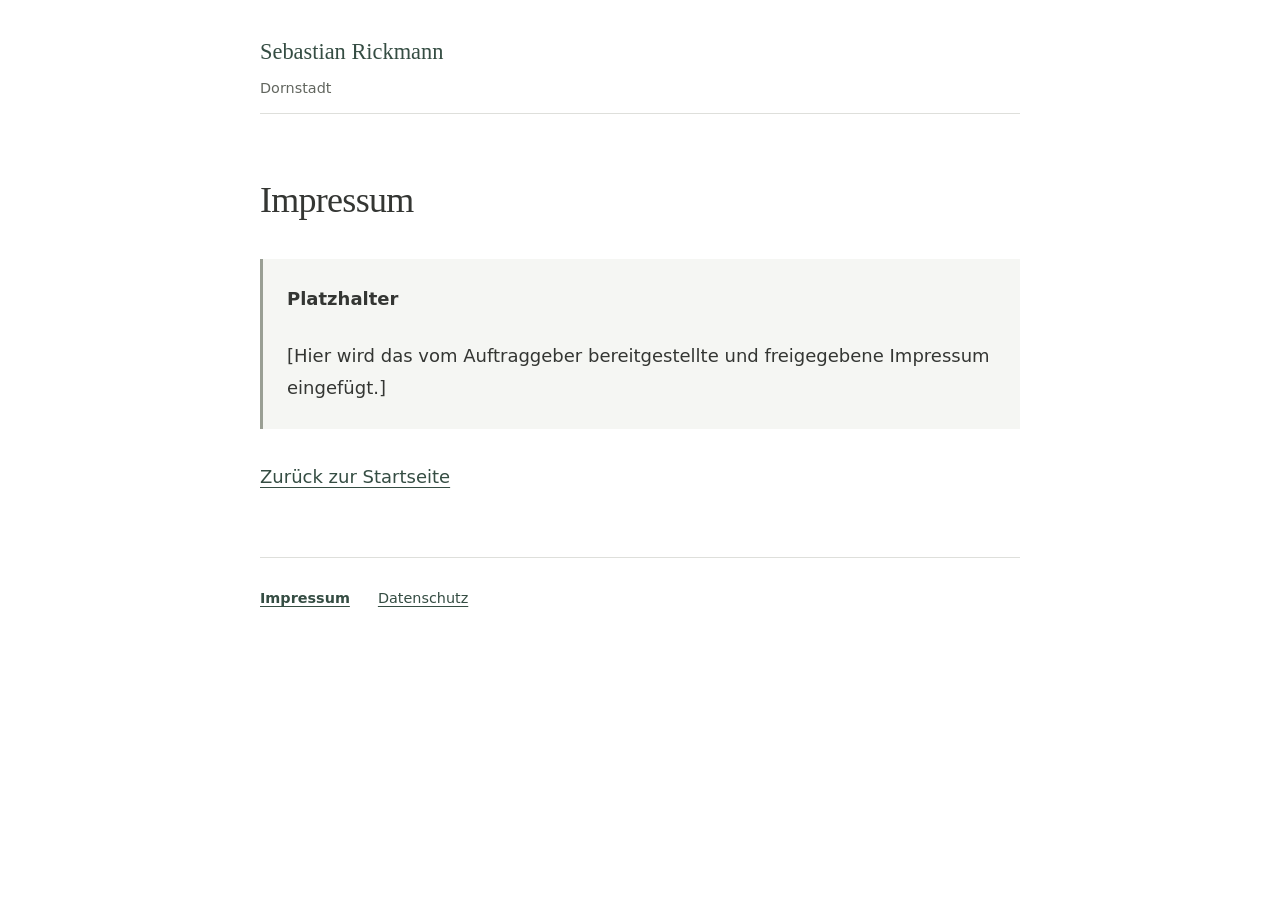
==== impressum.html @ 3a172b36 "add" ====
<!doctype html>
<html lang="de">
<head>
  <meta charset="utf-8">
  <meta name="viewport" content="width=device-width, initial-scale=1">
  <meta name="robots" content="noindex">
  <title>Impressum · Sebastian Rickmann</title>
  <link rel="stylesheet" href="styles.css">
</head>
<body>
  <a class="skip-link" href="#inhalt">Zum Inhalt springen</a>
  <div class="container">
    <header class="site-header">
      <a class="site-name" href="index.html">Sebastian Rickmann</a>
      <p class="site-location">Dornstadt</p>
    </header>
    <main id="inhalt">
      <h1>Impressum</h1>
      <!-- Replace this entire notice with the client's approved legal content. -->
      <div class="placeholder">
        <p><strong>Platzhalter</strong></p>
        <p>[Hier wird das vom Auftraggeber bereitgestellte und freigegebene Impressum eingefügt.]</p>
      </div>
      <p class="back-link"><a href="index.html">Zurück zur Startseite</a></p>
    </main>
    <footer class="site-footer">
      <nav aria-label="Rechtliche Informationen">
        <a href="impressum.html" aria-current="page">Impressum</a>
        <a href="datenschutz.html">Datenschutz</a>
      </nav>
    </footer>
  </div>
</body>
</html>
---- styles.css ----
:root {
  color-scheme: light;
  font-family: system-ui, -apple-system, BlinkMacSystemFont, "Segoe UI", sans-serif;
  color: #343633;
  background: #fff;
  font-synthesis: none;
  line-height: 1.8;
}

* { box-sizing: border-box; }

body { margin: 0; }

.container {
  width: min(100% - 2.5rem, 760px);
  margin-inline: auto;
}

.site-header {
  padding-block: clamp(1.25rem, 3vw, 2rem) 0.75rem;
  border-bottom: 1px solid #dedfdb;
}

.site-name {
  font-family: Georgia, "Times New Roman", serif;
  font-size: 1.4rem;
  text-decoration: none;
}

.site-location {
  margin: 0.2rem 0 0;
  color: #62665f;
  font-size: 0.9rem;
}

main {
  padding-block: clamp(2.5rem, 7vw, 4rem) 2.5rem;
  font-size: clamp(1rem, 0.95rem + 0.25vw, 1.125rem);
}

h1 {
  margin: 0 0 2.25rem;
  font-family: Georgia, "Times New Roman", serif;
  font-size: 36px;
  font-weight: 400;
  line-height: 1.25;
  letter-spacing: -0.02em;
  overflow-wrap: break-word;
  hyphens: auto;
}

p { margin: 0 0 1.5rem; }

a {
  color: #354d43;
  text-underline-offset: 0.22em;
  text-decoration-thickness: 1px;
  overflow-wrap: anywhere;
}

a:hover { text-decoration-thickness: 2px; }

a:focus-visible {
  outline: 2px solid #354d43;
  outline-offset: 5px;
}

.destination {
  margin-block: 2rem;
  padding-block: 1.25rem;
  border-block: 1px solid #dedfdb;
  font-weight: 600;
}

.signature {
  margin-top: 2rem;
  font-family: Georgia, "Times New Roman", serif;
  font-size: 1.35rem;
}

.site-footer {
  padding-block: 1.25rem 2.5rem;
  border-top: 1px solid #dedfdb;
  font-size: 0.9rem;
}

.site-footer nav { display: flex; flex-wrap: wrap; gap: 0.5rem 1.75rem; }
.site-footer a { display: inline-block; padding-block: 0.5rem; }
[aria-current="page"] { font-weight: 600; }

.placeholder {
  padding: 1.5rem;
  border-left: 3px solid #9a9f94;
  background: #f5f6f3;
  overflow-wrap: anywhere;
}

.placeholder p:last-child { margin-bottom: 0; }
.back-link { margin-top: 2rem; }

.skip-link {
  position: absolute;
  top: 0.75rem;
  left: 1rem;
  padding: 0.5rem 1rem;
  background: #fff;
  transform: translateY(-200%);
}

.skip-link:focus { transform: translateY(0); }

@media (max-width: 600px) {
  h1 { font-size: 30px; }
}

@media print {
  .container { width: 100%; }
  .site-header, main { padding-block: 1rem; }
  .skip-link, .site-footer, .back-link { display: none; }
  .destination a::after { content: " (" attr(href) ")"; }
}
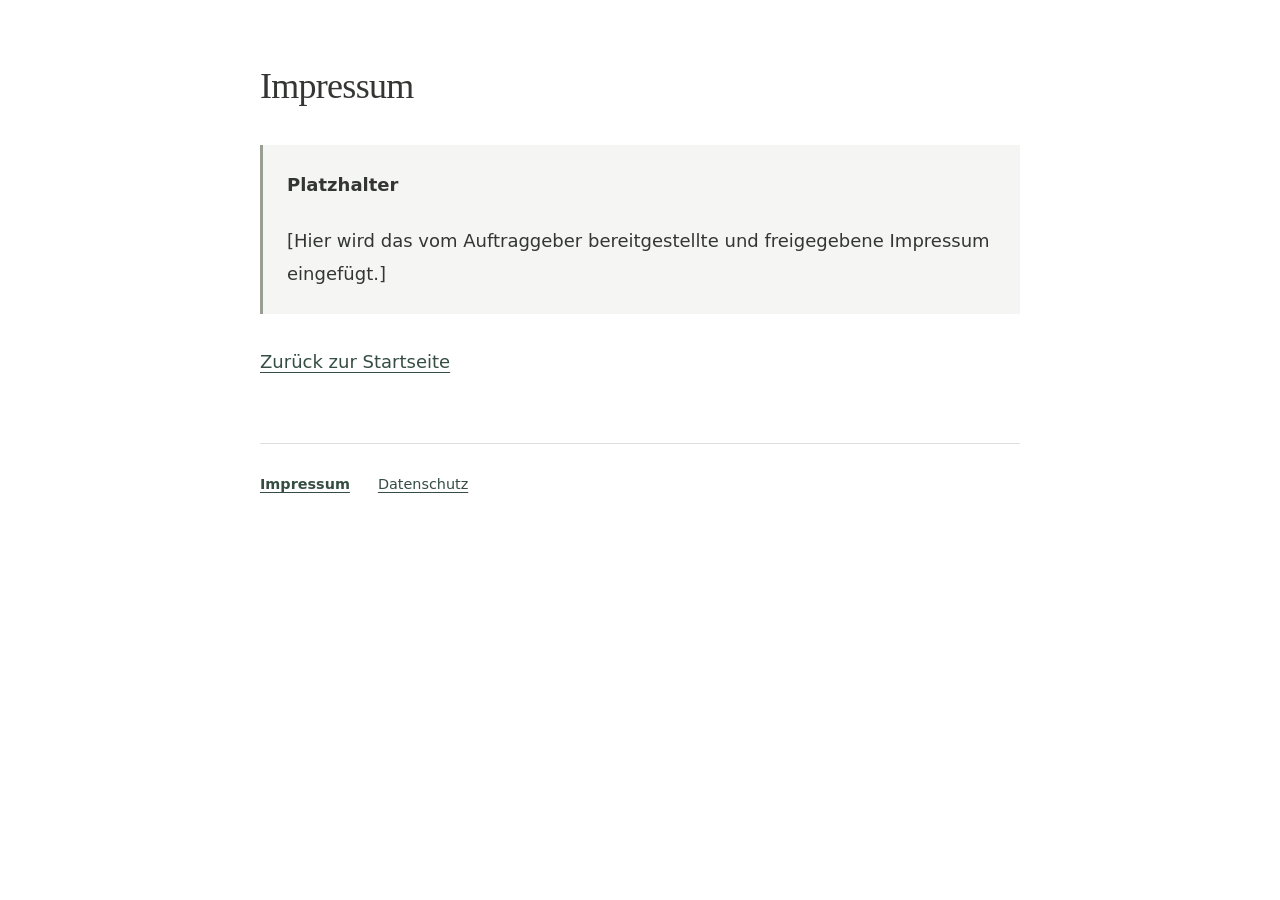
==== commit 3fb5b322: "change title" ====
--- a/impressum.html
+++ b/impressum.html
@@ -10,10 +10,7 @@
 <body>
   <a class="skip-link" href="#inhalt">Zum Inhalt springen</a>
   <div class="container">
-    <header class="site-header">
-      <a class="site-name" href="index.html">Sebastian Rickmann</a>
-      <p class="site-location">Dornstadt</p>
-    </header>
+   
     <main id="inhalt">
       <h1>Impressum</h1>
       <!-- Replace this entire notice with the client's approved legal content. -->
